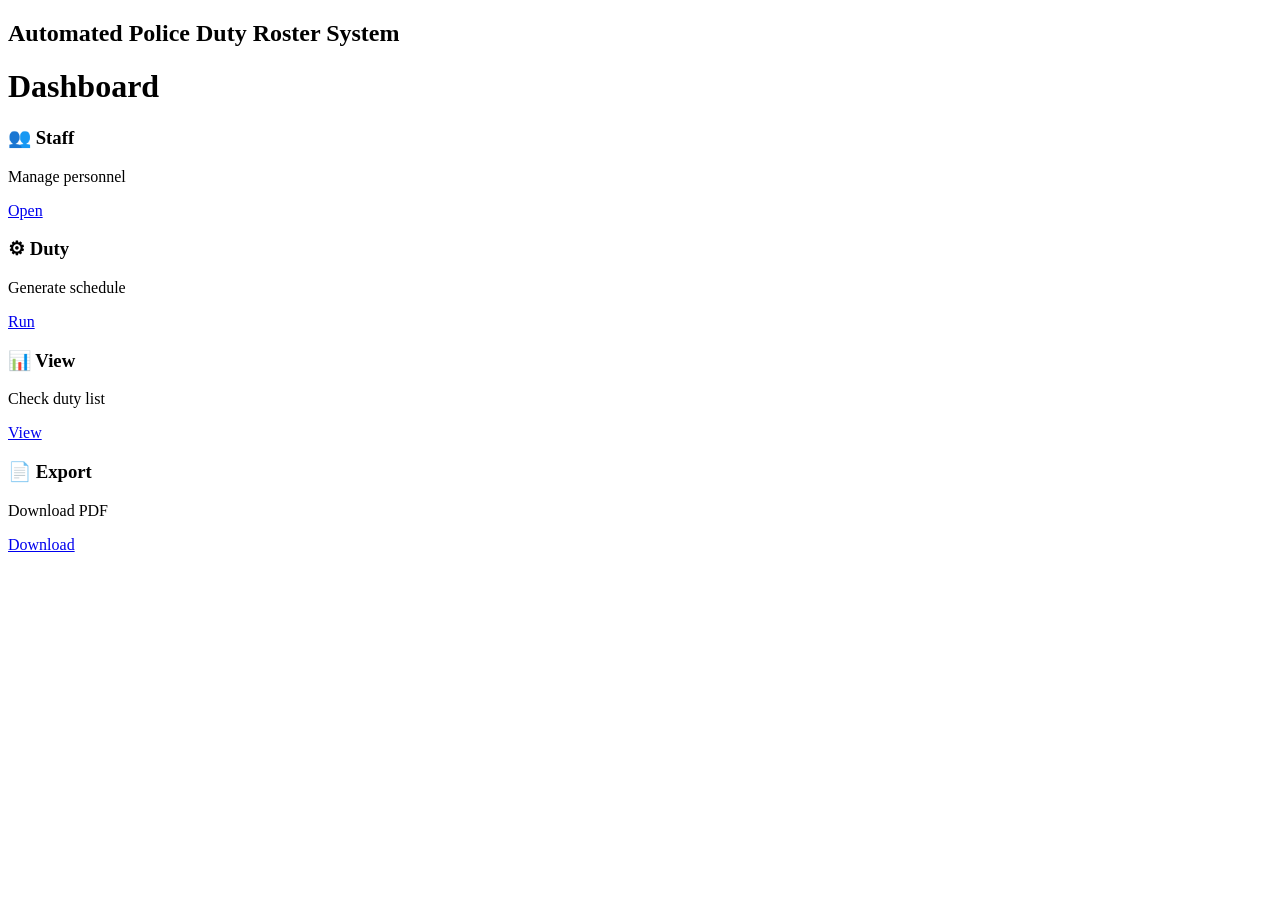
==== templates/index.html @ 4927ce79 "Initial commit of Police Duty Roster System" ====
<!DOCTYPE html>
<html>
<head>
<title>Police Dashboard</title>
<link rel="stylesheet" href="{{ url_for('static', filename='style.css') }}">
</head>
<body>
<div class="container">

<div class="navbar">
<h2>Automated Police Duty Roster System</h2>

</div>

<h1>Dashboard</h1>

<div class="card-grid">
<div class="card"><h3>👥 Staff</h3><p>Manage personnel</p><a class="btn" href="/staff">Open</a></div>
<div class="card"><h3>⚙ Duty</h3><p>Generate schedule</p><a class="btn" href="/generate">Run</a></div>
<div class="card"><h3>📊 View</h3><p>Check duty list</p><a class="btn" href="/duty">View</a></div>
<div class="card"><h3>📄 Export</h3><p>Download PDF</p><a class="btn" href="/download_pdf">Download</a></div>
</div>

</div>
</body>
</html>
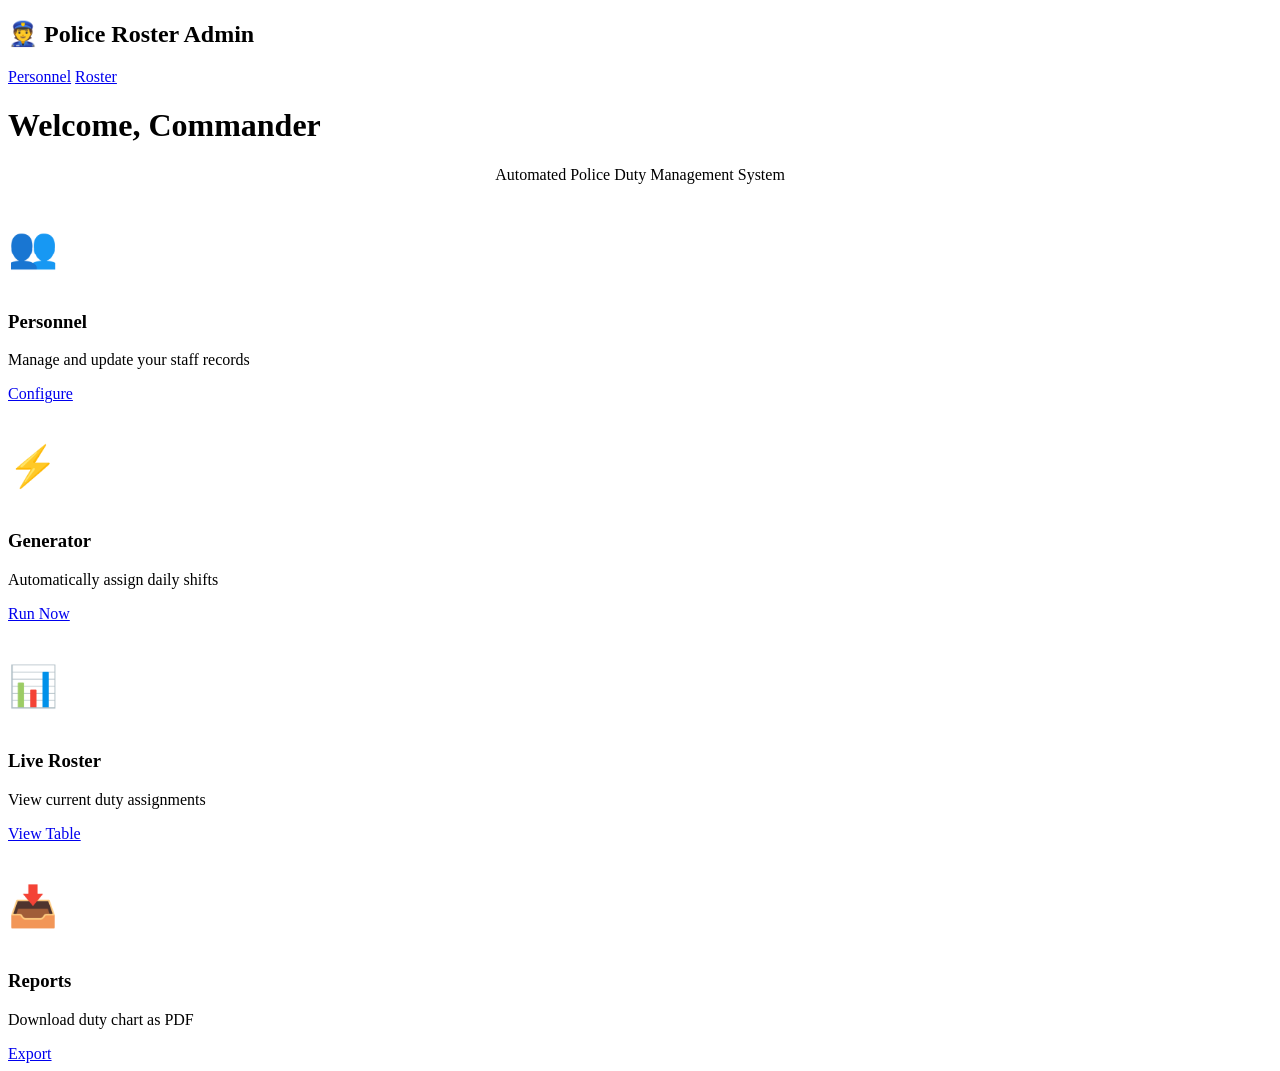
==== commit d22a8fcc: "Premium UI Redesign: Claymorphism & Serene Colors" ====
--- a/templates/index.html
+++ b/templates/index.html
@@ -7,19 +7,43 @@
 <body>
 <div class="container">
 
-<div class="navbar">
-<h2>Automated Police Duty Roster System</h2>
+    <div class="navbar">
+        <h2>👮 Police Roster Admin</h2>
+        <div>
+            <a href="/staff">Personnel</a>
+            <a href="/duty">Roster</a>
+        </div>
+    </div>
 
-</div>
+    <h1>Welcome, Commander</h1>
+    <p style="text-align:center; color: var(--text-muted); margin-top: 10px;">Automated Police Duty Management System</p>
 
-<h1>Dashboard</h1>
-
-<div class="card-grid">
-<div class="card"><h3>👥 Staff</h3><p>Manage personnel</p><a class="btn" href="/staff">Open</a></div>
-<div class="card"><h3>⚙ Duty</h3><p>Generate schedule</p><a class="btn" href="/generate">Run</a></div>
-<div class="card"><h3>📊 View</h3><p>Check duty list</p><a class="btn" href="/duty">View</a></div>
-<div class="card"><h3>📄 Export</h3><p>Download PDF</p><a class="btn" href="/download_pdf">Download</a></div>
-</div>
+    <div class="card-grid">
+        <div class="card">
+            <h3 style="font-size: 2.5rem;">👥</h3>
+            <h3>Personnel</h3>
+            <p>Manage and update your staff records</p>
+            <a class="btn" href="/staff">Configure</a>
+        </div>
+        <div class="card">
+            <h3 style="font-size: 2.5rem;">⚡</h3>
+            <h3>Generator</h3>
+            <p>Automatically assign daily shifts</p>
+            <a class="btn" href="/generate">Run Now</a>
+        </div>
+        <div class="card">
+            <h3 style="font-size: 2.5rem;">📊</h3>
+            <h3>Live Roster</h3>
+            <p>View current duty assignments</p>
+            <a class="btn" href="/duty">View Table</a>
+        </div>
+        <div class="card">
+            <h3 style="font-size: 2.5rem;">📥</h3>
+            <h3>Reports</h3>
+            <p>Download duty chart as PDF</p>
+            <a class="btn" href="/download_pdf">Export</a>
+        </div>
+    </div>
 
 </div>
 </body>
